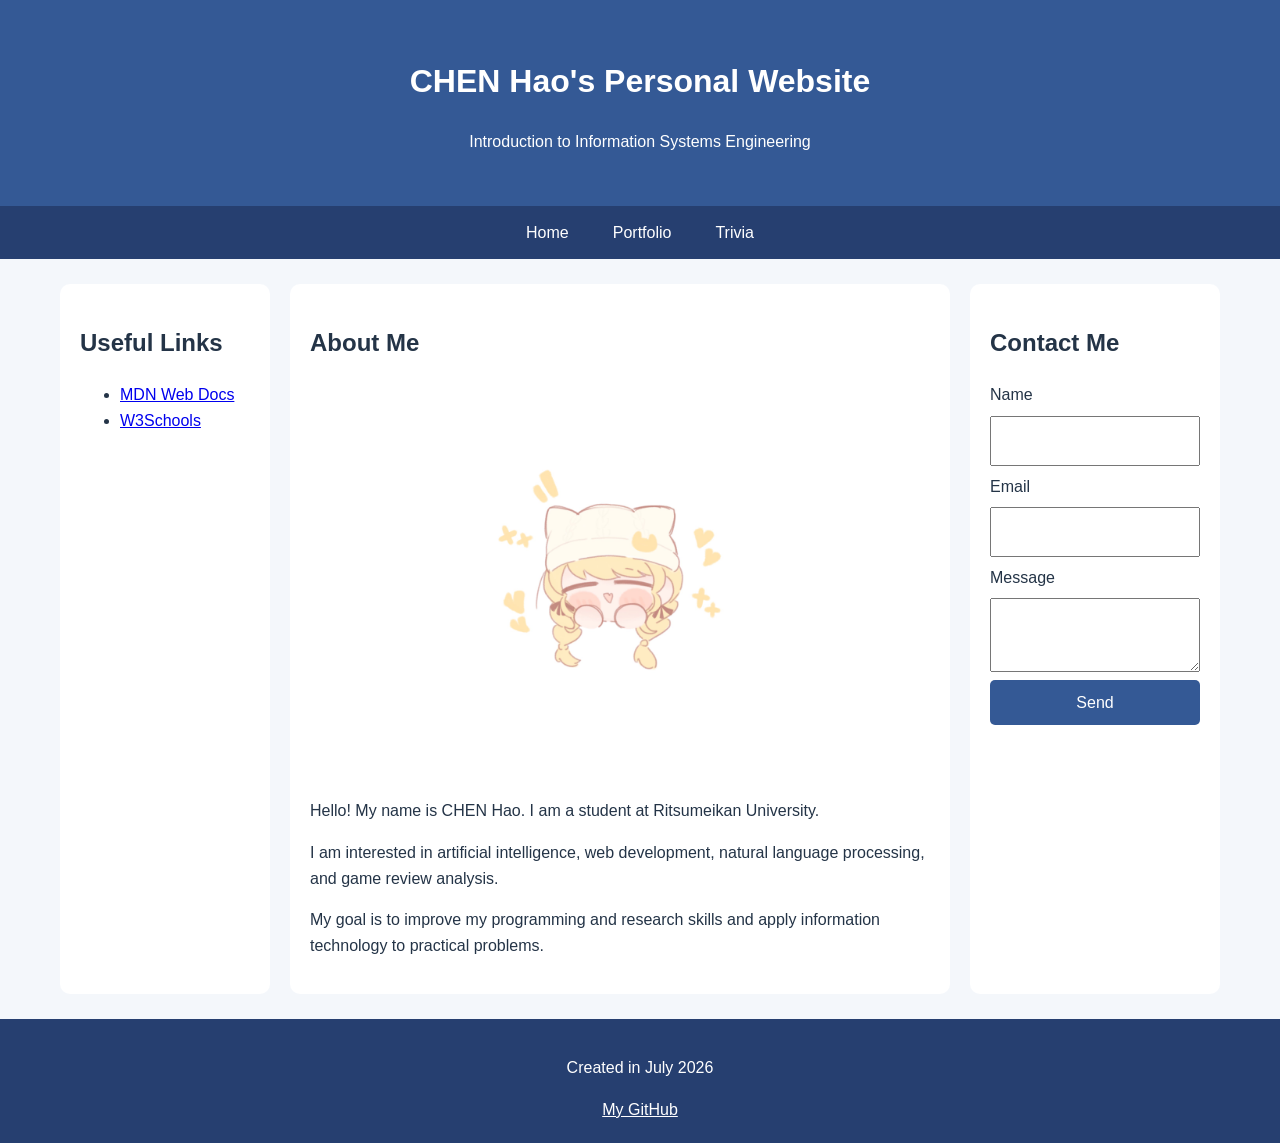
==== index.html @ f022c228 "Add homepage files" ====
<!DOCTYPE html>
<html lang="en">
<head>
    <meta charset="UTF-8">
    <meta name="viewport" content="width=device-width, initial-scale=1.0">
    <title>CHEN Hao's Website</title>
    <link rel="stylesheet" href="style.css">
</head>

<body>
    <header>
        <h1>CHEN Hao's Personal Website</h1>
        <p>Introduction to Information Systems Engineering</p>
    </header>

    <nav>
        <a href="index.html">Home</a>
        <a href="portfolio.html">Portfolio</a>
        <a href="trivia.html">Trivia</a>
    </nav>

    <div class="page-layout">
        <aside>
            <h2>Useful Links</h2>
            <ul>
                <li>
                    <a href="https://developer.mozilla.org/"
                       target="_blank"
                       rel="noopener noreferrer">
                        MDN Web Docs
                    </a>
                </li>
                <li>
                    <a href="https://www.w3schools.com/"
                       target="_blank"
                       rel="noopener noreferrer">
                        W3Schools
                    </a>
                </li>
            </ul>
        </aside>

        <main>
            <h2>About Me</h2>

            <img src="profile.jpg"
                 alt="An image representing my interests"
                 class="profile-image">

            <p>
                Hello! My name is CHEN Hao. I am a student at
                Ritsumeikan University.
            </p>

            <p>
                I am interested in artificial intelligence,
                web development, natural language processing,
                and game review analysis.
            </p>

            <p>
                My goal is to improve my programming and research
                skills and apply information technology to practical
                problems.
            </p>
        </main>

        <aside>
            <h2>Contact Me</h2>

            <form>
                <label for="name">Name</label>
                <input id="name" type="text" required>

                <label for="email">Email</label>
                <input id="email" type="email" required>

                <label for="message">Message</label>
                <textarea id="message" required></textarea>

                <button type="submit">Send</button>
            </form>
        </aside>
    </div>

    <footer>
        <p>Created in July 2026</p>
        <a href="https://github.com/Mo-4study"
           target="_blank"
           rel="noopener noreferrer">
            My GitHub
        </a>
    </footer>
</body>
</html>
---- style.css ----
* {
    box-sizing: border-box;
}

body {
    margin: 0;
    font-family: Arial, sans-serif;
    line-height: 1.6;
    color: #243447;
    background-color: #f4f7fb;
}

header {
    padding: 35px 20px;
    text-align: center;
    color: white;
    background-color: #345995;
}

nav {
    display: flex;
    justify-content: center;
    background-color: #263f70;
}

nav a {
    padding: 14px 22px;
    color: white;
    text-decoration: none;
}

nav a:hover {
    color: #263f70;
    background-color: white;
}

.page-layout {
    display: grid;
    grid-template-columns: 210px minmax(0, 1fr) 250px;
    gap: 20px;
    max-width: 1200px;
    margin: 25px auto;
    padding: 0 20px;
}

main,
aside {
    padding: 20px;
    background-color: white;
    border-radius: 10px;
}

form {
    display: grid;
    gap: 8px;
}

input,
textarea,
button {
    width: 100%;
    padding: 10px;
    font: inherit;
}

button {
    border: none;
    border-radius: 5px;
    color: white;
    background-color: #345995;
    cursor: pointer;
}

.profile-image {
    display: block;
    width: 100%;
    max-width: 400px;
    margin: 15px auto;
    border-radius: 10px;
}

footer {
    padding: 20px;
    text-align: center;
    color: white;
    background-color: #263f70;
}

footer a {
    color: white;
}

@media (max-width: 800px) {
    .page-layout {
        grid-template-columns: 1fr;
    }

    nav {
        flex-direction: column;
        text-align: center;
    }
}
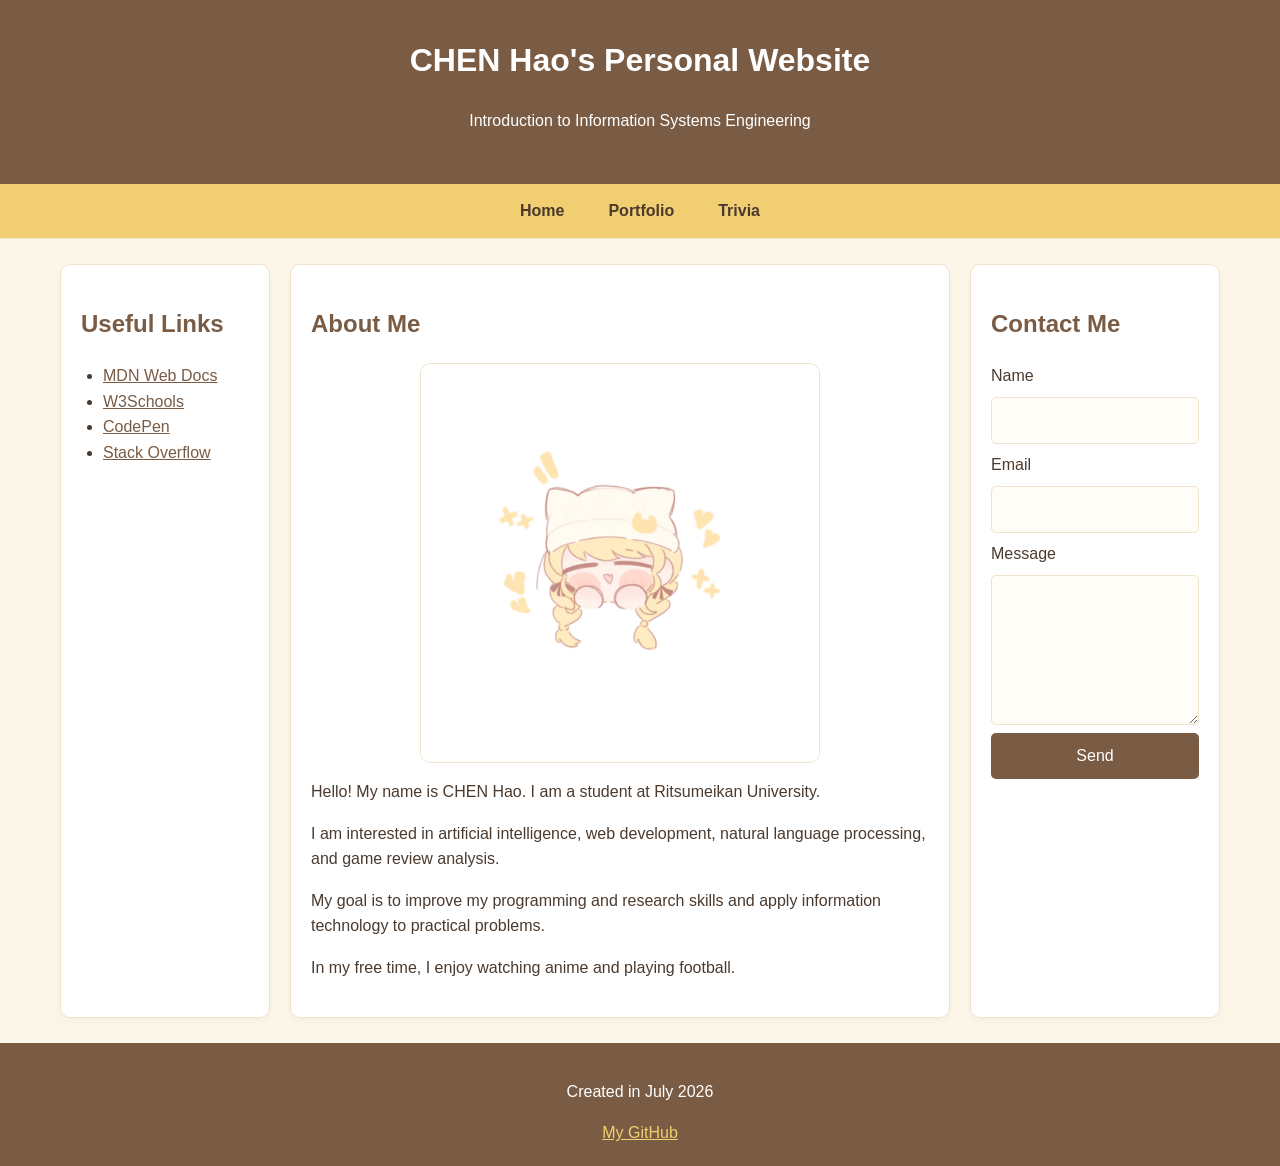
==== commit 34971299: "Add files via upload" ====
--- a/index.html
+++ b/index.html
@@ -1,95 +1,83 @@
-<!DOCTYPE html>
-<html lang="en">
-<head>
-    <meta charset="UTF-8">
-    <meta name="viewport" content="width=device-width, initial-scale=1.0">
-    <title>CHEN Hao's Website</title>
-    <link rel="stylesheet" href="style.css">
-</head>
-
-<body>
-    <header>
-        <h1>CHEN Hao's Personal Website</h1>
-        <p>Introduction to Information Systems Engineering</p>
-    </header>
-
-    <nav>
-        <a href="index.html">Home</a>
-        <a href="portfolio.html">Portfolio</a>
-        <a href="trivia.html">Trivia</a>
-    </nav>
-
-    <div class="page-layout">
-        <aside>
-            <h2>Useful Links</h2>
-            <ul>
-                <li>
-                    <a href="https://developer.mozilla.org/"
-                       target="_blank"
-                       rel="noopener noreferrer">
-                        MDN Web Docs
-                    </a>
-                </li>
-                <li>
-                    <a href="https://www.w3schools.com/"
-                       target="_blank"
-                       rel="noopener noreferrer">
-                        W3Schools
-                    </a>
-                </li>
-            </ul>
-        </aside>
-
-        <main>
-            <h2>About Me</h2>
-
-            <img src="profile.jpg"
-                 alt="An image representing my interests"
-                 class="profile-image">
-
-            <p>
-                Hello! My name is CHEN Hao. I am a student at
-                Ritsumeikan University.
-            </p>
-
-            <p>
-                I am interested in artificial intelligence,
-                web development, natural language processing,
-                and game review analysis.
-            </p>
-
-            <p>
-                My goal is to improve my programming and research
-                skills and apply information technology to practical
-                problems.
-            </p>
-        </main>
-
-        <aside>
-            <h2>Contact Me</h2>
-
-            <form>
-                <label for="name">Name</label>
-                <input id="name" type="text" required>
-
-                <label for="email">Email</label>
-                <input id="email" type="email" required>
-
-                <label for="message">Message</label>
-                <textarea id="message" required></textarea>
-
-                <button type="submit">Send</button>
-            </form>
-        </aside>
-    </div>
-
-    <footer>
-        <p>Created in July 2026</p>
-        <a href="https://github.com/Mo-4study"
-           target="_blank"
-           rel="noopener noreferrer">
-            My GitHub
-        </a>
-    </footer>
-</body>
-</html>+<!DOCTYPE html>
+<html lang="en">
+<head>
+    <meta charset="UTF-8">
+    <meta name="viewport" content="width=device-width, initial-scale=1.0">
+    <title>Home | CHEN Hao</title>
+    <link rel="stylesheet" href="style.css">
+</head>
+<body>
+    <header>
+        <h1>CHEN Hao's Personal Website</h1>
+        <p>Introduction to Information Systems Engineering</p>
+    </header>
+
+    <nav>
+        <a href="index.html">Home</a>
+        <a href="portfolio.html">Portfolio</a>
+        <a href="trivia.html">Trivia</a>
+    </nav>
+
+    <div class="page-layout">
+        <aside>
+            <h2>Useful Links</h2>
+            <ul class="link-list">
+                <li><a href="https://developer.mozilla.org/" target="_blank" rel="noopener noreferrer">MDN Web Docs</a></li>
+                <li><a href="https://www.w3schools.com/" target="_blank" rel="noopener noreferrer">W3Schools</a></li>
+                <li><a href="https://codepen.io/" target="_blank" rel="noopener noreferrer">CodePen</a></li>
+                <li><a href="https://stackoverflow.com/" target="_blank" rel="noopener noreferrer">Stack Overflow</a></li>
+            </ul>
+        </aside>
+
+        <main>
+            <h2>About Me</h2>
+
+            <img src="profile.jpg"
+                 alt="An image representing my interests"
+                 class="profile-image">
+
+            <p>
+                Hello! My name is CHEN Hao. I am a student at
+                Ritsumeikan University.
+            </p>
+
+            <p>
+                I am interested in artificial intelligence, web development,
+                natural language processing, and game review analysis.
+            </p>
+
+            <p>
+                My goal is to improve my programming and research skills
+                and apply information technology to practical problems.
+            </p>
+
+            <p>
+                In my free time, I enjoy watching anime and playing football.
+            </p>
+        </main>
+
+        <aside>
+            <h2>Contact Me</h2>
+            <form action="#">
+                <label for="home-name">Name</label>
+                <input id="home-name" name="name" type="text" required>
+
+                <label for="home-email">Email</label>
+                <input id="home-email" name="email" type="email" required>
+
+                <label for="home-message">Message</label>
+                <textarea id="home-message" name="message" rows="5" required></textarea>
+
+                <button type="submit">Send</button>
+            </form>
+        </aside>
+    </div>
+
+    <footer>
+        <p>Created in July 2026</p>
+        <a href="https://github.com/Mo-4study"
+           target="_blank"
+           rel="noopener noreferrer">My GitHub</a>
+    </footer>
+</body>
+</html>
--- a/style.css
+++ b/style.css
@@ -1,102 +1,259 @@
-* {
-    box-sizing: border-box;
-}
-
-body {
-    margin: 0;
-    font-family: Arial, sans-serif;
-    line-height: 1.6;
-    color: #243447;
-    background-color: #f4f7fb;
-}
-
-header {
-    padding: 35px 20px;
-    text-align: center;
-    color: white;
-    background-color: #345995;
-}
-
-nav {
-    display: flex;
-    justify-content: center;
-    background-color: #263f70;
-}
-
-nav a {
-    padding: 14px 22px;
-    color: white;
-    text-decoration: none;
-}
-
-nav a:hover {
-    color: #263f70;
-    background-color: white;
-}
-
-.page-layout {
-    display: grid;
-    grid-template-columns: 210px minmax(0, 1fr) 250px;
-    gap: 20px;
-    max-width: 1200px;
-    margin: 25px auto;
-    padding: 0 20px;
-}
-
-main,
-aside {
-    padding: 20px;
-    background-color: white;
-    border-radius: 10px;
-}
-
-form {
-    display: grid;
-    gap: 8px;
-}
-
-input,
-textarea,
-button {
-    width: 100%;
-    padding: 10px;
-    font: inherit;
-}
-
-button {
-    border: none;
-    border-radius: 5px;
-    color: white;
-    background-color: #345995;
-    cursor: pointer;
-}
-
-.profile-image {
-    display: block;
-    width: 100%;
-    max-width: 400px;
-    margin: 15px auto;
-    border-radius: 10px;
-}
-
-footer {
-    padding: 20px;
-    text-align: center;
-    color: white;
-    background-color: #263f70;
-}
-
-footer a {
-    color: white;
-}
-
-@media (max-width: 800px) {
-    .page-layout {
-        grid-template-columns: 1fr;
-    }
-
-    nav {
-        flex-direction: column;
-        text-align: center;
-    }
-}+* {
+    box-sizing: border-box;
+}
+
+:root {
+    --header-brown: #7A5C45;
+    --navbar-yellow: #F2CE72;
+    --cream-background: #FDF7EA;
+    --card-border: #EFE3CC;
+    --text-dark: #4B3A2E;
+    --white: #FFFFFF;
+}
+
+body {
+    margin: 0;
+    font-family: Arial, sans-serif;
+    line-height: 1.6;
+    color: var(--text-dark);
+    background-color: var(--cream-background);
+}
+
+header {
+    padding: 35px 20px;
+    text-align: center;
+    color: var(--white);
+    background-color: var(--header-brown);
+}
+
+header h1 {
+    margin-top: 0;
+}
+
+nav {
+    display: flex;
+    justify-content: center;
+    flex-wrap: wrap;
+    background-color: var(--navbar-yellow);
+    border-bottom: 1px solid var(--card-border);
+}
+
+nav a {
+    padding: 14px 22px;
+    color: var(--text-dark);
+    font-weight: bold;
+    text-decoration: none;
+    transition: background-color 0.2s, color 0.2s;
+}
+
+nav a:hover,
+nav a:focus {
+    color: var(--white);
+    background-color: var(--header-brown);
+}
+
+.page-layout {
+    display: grid;
+    grid-template-columns: 210px minmax(0, 1fr) 250px;
+    gap: 20px;
+    max-width: 1200px;
+    margin: 25px auto;
+    padding: 0 20px;
+}
+
+main,
+aside {
+    padding: 20px;
+    background-color: var(--white);
+    border: 1px solid var(--card-border);
+    border-radius: 10px;
+    box-shadow: 0 4px 14px rgba(122, 92, 69, 0.06);
+}
+
+h2,
+h3 {
+    color: var(--header-brown);
+}
+
+.link-list {
+    padding-left: 22px;
+}
+
+.link-list a,
+footer a {
+    color: var(--header-brown);
+}
+
+.link-list a:hover,
+footer a:hover {
+    text-decoration-thickness: 2px;
+}
+
+form {
+    display: grid;
+    gap: 8px;
+}
+
+input,
+textarea,
+button {
+    width: 100%;
+    padding: 10px;
+    font: inherit;
+    border-radius: 5px;
+}
+
+input,
+textarea {
+    border: 1px solid var(--card-border);
+    background-color: #FFFDF8;
+}
+
+input:focus,
+textarea:focus {
+    outline: 2px solid var(--navbar-yellow);
+    border-color: var(--header-brown);
+}
+
+button {
+    border: none;
+    color: var(--white);
+    background-color: var(--header-brown);
+    cursor: pointer;
+}
+
+button:hover,
+button:focus {
+    color: var(--text-dark);
+    background-color: var(--navbar-yellow);
+}
+
+.profile-image {
+    display: block;
+    width: 100%;
+    max-width: 400px;
+    margin: 15px auto;
+    border: 1px solid var(--card-border);
+    border-radius: 10px;
+}
+
+footer {
+    padding: 20px;
+    text-align: center;
+    color: var(--white);
+    background-color: var(--header-brown);
+}
+
+footer a {
+    color: var(--navbar-yellow);
+}
+
+/* Portfolio table */
+.table-container {
+    width: 100%;
+    overflow-x: auto;
+}
+
+table {
+    width: 100%;
+    margin-top: 20px;
+    border-collapse: collapse;
+}
+
+th,
+td {
+    padding: 12px;
+    border: 1px solid var(--card-border);
+    text-align: left;
+    vertical-align: top;
+}
+
+th {
+    color: var(--text-dark);
+    background-color: var(--navbar-yellow);
+}
+
+tbody tr:nth-child(even) {
+    background-color: #FFF9ED;
+}
+
+tbody tr:hover {
+    background-color: #FFF1CC;
+}
+
+/* Trivia quiz */
+.question {
+    margin: 20px 0;
+    padding: 18px;
+    border: 1px solid var(--card-border);
+    border-left: 5px solid var(--header-brown);
+    border-radius: 8px;
+    background-color: #FFF9ED;
+}
+
+.question h3 {
+    margin-top: 0;
+}
+
+.question label {
+    display: flex;
+    align-items: center;
+    gap: 8px;
+    margin: 10px 0;
+    cursor: pointer;
+}
+
+.question input[type="radio"] {
+    width: auto;
+    margin: 0;
+}
+
+#quiz-form button {
+    margin-top: 10px;
+}
+
+#reset-button {
+    color: var(--text-dark);
+    background-color: var(--navbar-yellow);
+}
+
+#reset-button:hover,
+#reset-button:focus {
+    color: var(--white);
+    background-color: var(--header-brown);
+}
+
+#quiz-result {
+    margin-top: 20px;
+    padding: 15px;
+    border-radius: 8px;
+    font-size: 1.1rem;
+    font-weight: bold;
+}
+
+#quiz-result:empty {
+    display: none;
+}
+
+.result-success {
+    color: #46643D;
+    background-color: #EEF5E9;
+    border: 1px solid #CADBBF;
+}
+
+.result-warning {
+    color: #7A5C45;
+    background-color: #FFF1CC;
+    border: 1px solid var(--navbar-yellow);
+}
+
+@media (max-width: 800px) {
+    .page-layout {
+        grid-template-columns: 1fr;
+    }
+
+    nav {
+        flex-direction: column;
+        text-align: center;
+    }
+}
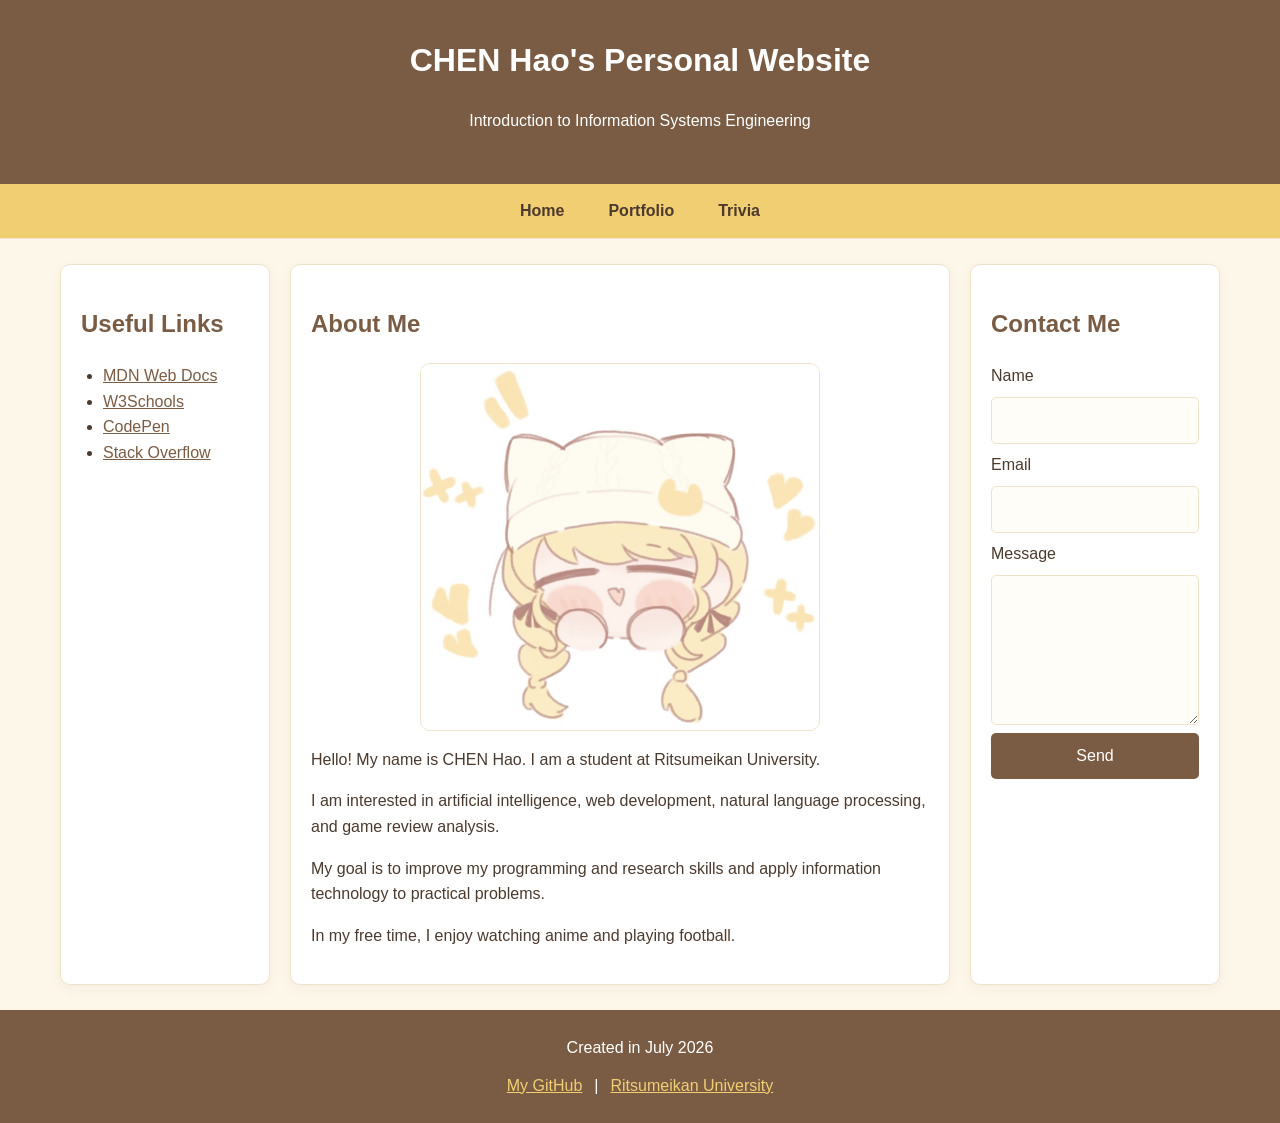
==== commit f9015e97: "Add files via upload" ====
--- a/index.html
+++ b/index.html
@@ -3,9 +3,12 @@
 <head>
     <meta charset="UTF-8">
     <meta name="viewport" content="width=device-width, initial-scale=1.0">
+
     <title>Home | CHEN Hao</title>
+
     <link rel="stylesheet" href="style.css">
 </head>
+
 <body>
     <header>
         <h1>CHEN Hao's Personal Website</h1>
@@ -21,20 +24,58 @@
     <div class="page-layout">
         <aside>
             <h2>Useful Links</h2>
+
             <ul class="link-list">
-                <li><a href="https://developer.mozilla.org/" target="_blank" rel="noopener noreferrer">MDN Web Docs</a></li>
-                <li><a href="https://www.w3schools.com/" target="_blank" rel="noopener noreferrer">W3Schools</a></li>
-                <li><a href="https://codepen.io/" target="_blank" rel="noopener noreferrer">CodePen</a></li>
-                <li><a href="https://stackoverflow.com/" target="_blank" rel="noopener noreferrer">Stack Overflow</a></li>
+                <li>
+                    <a
+                        href="https://developer.mozilla.org/"
+                        target="_blank"
+                        rel="noopener noreferrer"
+                    >
+                        MDN Web Docs
+                    </a>
+                </li>
+
+                <li>
+                    <a
+                        href="https://www.w3schools.com/"
+                        target="_blank"
+                        rel="noopener noreferrer"
+                    >
+                        W3Schools
+                    </a>
+                </li>
+
+                <li>
+                    <a
+                        href="https://codepen.io/"
+                        target="_blank"
+                        rel="noopener noreferrer"
+                    >
+                        CodePen
+                    </a>
+                </li>
+
+                <li>
+                    <a
+                        href="https://stackoverflow.com/"
+                        target="_blank"
+                        rel="noopener noreferrer"
+                    >
+                        Stack Overflow
+                    </a>
+                </li>
             </ul>
         </aside>
 
         <main>
             <h2>About Me</h2>
 
-            <img src="profile.jpg"
-                 alt="An image representing my interests"
-                 class="profile-image">
+            <img
+                src="profile.jpg"
+                alt="An image representing my interests"
+                class="profile-image"
+            >
 
             <p>
                 Hello! My name is CHEN Hao. I am a student at
@@ -42,13 +83,15 @@
             </p>
 
             <p>
-                I am interested in artificial intelligence, web development,
-                natural language processing, and game review analysis.
+                I am interested in artificial intelligence,
+                web development, natural language processing,
+                and game review analysis.
             </p>
 
             <p>
-                My goal is to improve my programming and research skills
-                and apply information technology to practical problems.
+                My goal is to improve my programming and research
+                skills and apply information technology to practical
+                problems.
             </p>
 
             <p>
@@ -58,15 +101,31 @@
 
         <aside>
             <h2>Contact Me</h2>
+
             <form action="#">
                 <label for="home-name">Name</label>
-                <input id="home-name" name="name" type="text" required>
+                <input
+                    id="home-name"
+                    name="name"
+                    type="text"
+                    required
+                >
 
                 <label for="home-email">Email</label>
-                <input id="home-email" name="email" type="email" required>
+                <input
+                    id="home-email"
+                    name="email"
+                    type="email"
+                    required
+                >
 
                 <label for="home-message">Message</label>
-                <textarea id="home-message" name="message" rows="5" required></textarea>
+                <textarea
+                    id="home-message"
+                    name="message"
+                    rows="5"
+                    required
+                ></textarea>
 
                 <button type="submit">Send</button>
             </form>
@@ -75,9 +134,26 @@
 
     <footer>
         <p>Created in July 2026</p>
-        <a href="https://github.com/Mo-4study"
-           target="_blank"
-           rel="noopener noreferrer">My GitHub</a>
+
+        <div class="footer-links">
+            <a
+                href="https://github.com/Mo-4study"
+                target="_blank"
+                rel="noopener noreferrer"
+            >
+                My GitHub
+            </a>
+
+            <span aria-hidden="true">|</span>
+
+            <a
+                href="https://www.ritsumei.ac.jp/"
+                target="_blank"
+                rel="noopener noreferrer"
+            >
+                Ritsumeikan University
+            </a>
+        </div>
     </footer>
 </body>
-</html>
+</html>
--- a/style.css
+++ b/style.css
@@ -43,7 +43,9 @@
     color: var(--text-dark);
     font-weight: bold;
     text-decoration: none;
-    transition: background-color 0.2s, color 0.2s;
+    transition:
+        background-color 0.2s,
+        color 0.2s;
 }
 
 nav a:hover,
@@ -79,13 +81,11 @@
     padding-left: 22px;
 }
 
-.link-list a,
-footer a {
+.link-list a {
     color: var(--header-brown);
 }
 
-.link-list a:hover,
-footer a:hover {
+.link-list a:hover {
     text-decoration-thickness: 2px;
 }
 
@@ -137,18 +137,44 @@
     border-radius: 10px;
 }
 
+/* Footer */
+
 footer {
-    padding: 20px;
+    padding: 25px 20px;
     text-align: center;
     color: var(--white);
     background-color: var(--header-brown);
 }
 
-footer a {
+footer p {
+    margin-top: 0;
+    margin-bottom: 12px;
+}
+
+.footer-links {
+    display: flex;
+    justify-content: center;
+    align-items: center;
+    flex-wrap: wrap;
+    gap: 12px;
+}
+
+.footer-links a {
     color: var(--navbar-yellow);
 }
 
+.footer-links a:hover,
+.footer-links a:focus {
+    color: var(--white);
+    text-decoration-thickness: 2px;
+}
+
+.footer-links span {
+    color: var(--white);
+}
+
 /* Portfolio table */
+
 .table-container {
     width: 100%;
     overflow-x: auto;
@@ -182,6 +208,7 @@
 }
 
 /* Trivia quiz */
+
 .question {
     margin: 20px 0;
     padding: 18px;
@@ -247,6 +274,8 @@
     border: 1px solid var(--navbar-yellow);
 }
 
+/* Responsive design */
+
 @media (max-width: 800px) {
     .page-layout {
         grid-template-columns: 1fr;
@@ -256,4 +285,13 @@
         flex-direction: column;
         text-align: center;
     }
-}
+
+    .footer-links {
+        flex-direction: column;
+        gap: 6px;
+    }
+
+    .footer-links span {
+        display: none;
+    }
+}
